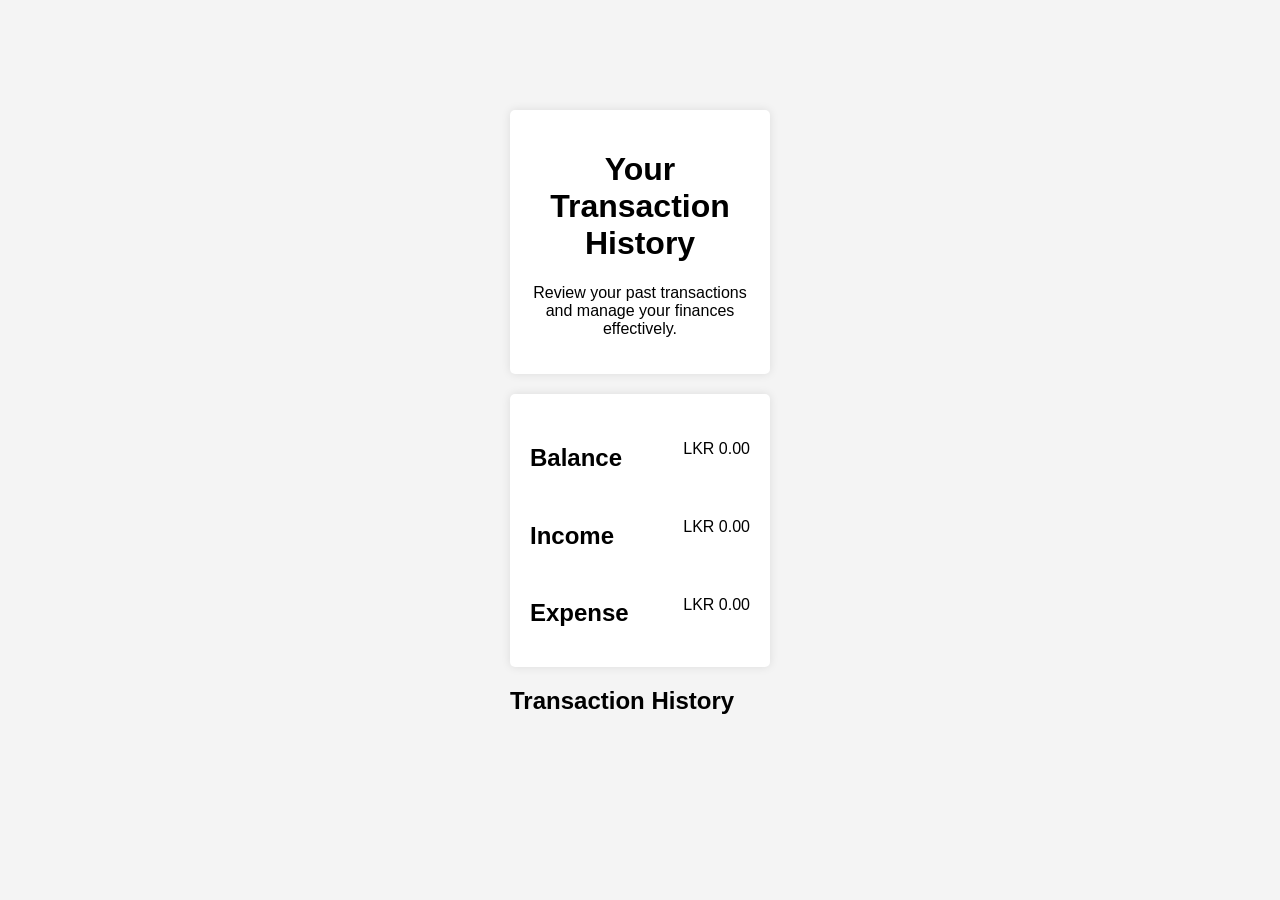
==== history.html @ dbf094db "Ui 70% completed" ====
<!DOCTYPE html>
<html lang="en">
<head>
    <title>History</title>
    <link rel="stylesheet" href="css\style.css">
</head>
<body>
    <div class="container">
        <h1>Your Transaction History</h1>
        <p>Review your past transactions and manage your finances effectively.</p>
    </div>

    <div class="over-view-box">
        <div>
            <h2>Balance</h2>
            <p id="Balance">LKR 0.00</p>
        </div>
        <div >
            <h2>Income</h2>
            <p id="Income">LKR 0.00</p>
        </div>
        <div>
            <h2>Expense</h2>
            <p id="Expense">LKR 0.00</p>
        </div>
    </div>

    <!-- Transaction History -->

    <div class="transaction-history">
        <h2>Transaction History</h2>
        <ul id="transaction-list">
            <!-- Transactions will be dynamically added here -->
        </ul>
    </div>

    
    
</body>
</html>
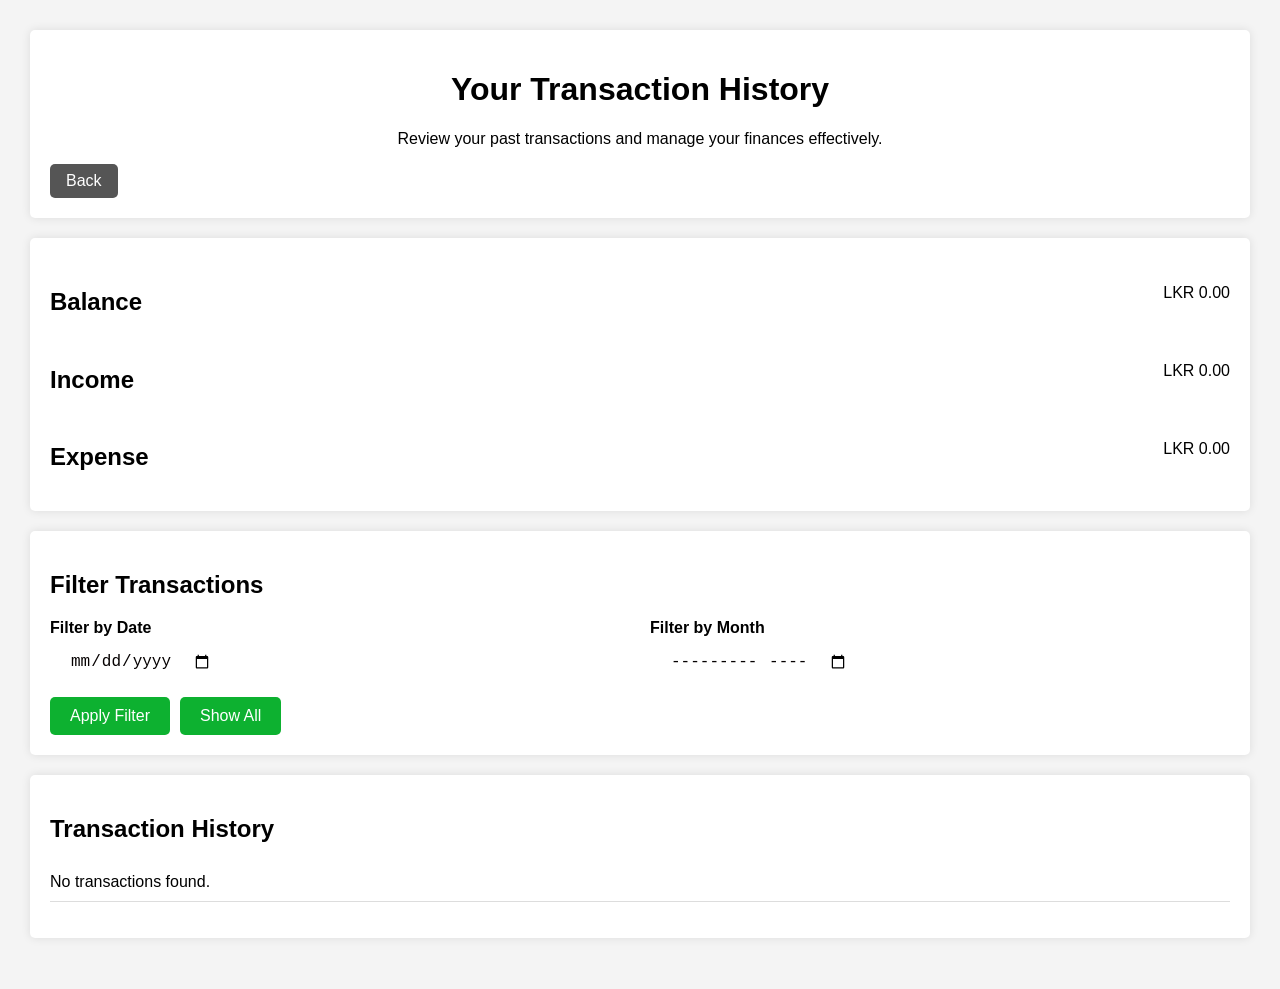
==== commit 25d38126: "Added new function" ====
--- a/history.html
+++ b/history.html
@@ -3,11 +3,15 @@
 <head>
     <title>History</title>
     <link rel="stylesheet" href="css\style.css">
+    
 </head>
 <body>
     <div class="container">
         <h1>Your Transaction History</h1>
         <p>Review your past transactions and manage your finances effectively.</p>
+        <div class="back-button-wrap">
+            <a class="back-button" href="home.html">Back</a>
+        </div>
     </div>
 
     <div class="over-view-box">
@@ -27,6 +31,24 @@
 
     <!-- Transaction History -->
 
+    <div class="filter-box">
+        <h2>Filter Transactions</h2>
+        <div class="filter-row">
+            <div class="filter-item">
+                <label for="filter-date">Filter by Date</label>
+                <input type="date" id="filter-date">
+            </div>
+            <div class="filter-item">
+                <label for="filter-month">Filter by Month</label>
+                <input type="month" id="filter-month">
+            </div>
+        </div>
+        <div class="filter-buttons">
+            <button type="button" id="apply-filter-button" class="btn">Apply Filter</button>
+            <button type="button" id="clear-filter-button" class="btn clear-btn">Show All</button>
+        </div>
+    </div>
+
     <div class="transaction-history">
         <h2>Transaction History</h2>
         <ul id="transaction-list">
@@ -34,7 +56,9 @@
         </ul>
     </div>
 
-    
+    <script src="js/storage.js" defer></script>
+    <script src="js/ui.js" defer></script>
+    <script src="js/app.js" defer></script>
     
 </body>
 </html>
